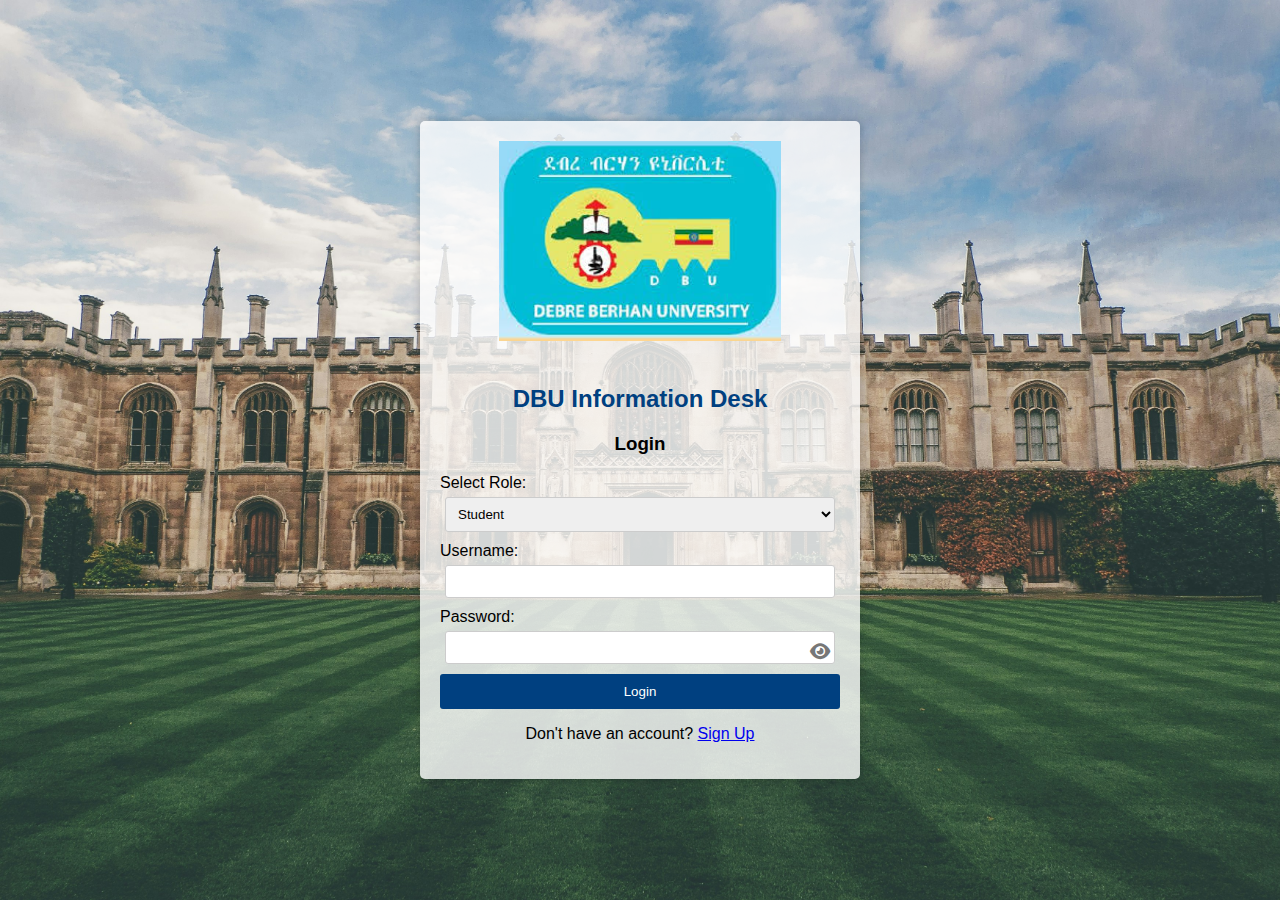
==== index.html @ 15a9deaf "project" ====
<!DOCTYPE html>
<html lang="en">
<head>
    <meta charset="UTF-8">
    <meta name="viewport" content="width=device-width, initial-scale=1.0">
    <title>Login | DBU Info Desk</title>
    <link rel="stylesheet" href="./CSS/style.css">
    <link rel="stylesheet" href="https://cdnjs.cloudflare.com/ajax/libs/font-awesome/6.0.0/css/all.min.css" integrity="sha512-9usAa10IRO0HhonpyAIVpjrylPvoDwiPUiKdWk5t3PyolY1cOd4DSE0Ga+ri4AuTroPR5aQvXU9xC6qOPnzFeg==" crossorigin="anonymous" referrerpolicy="no-referrer" />

    <link rel="icon" href="./img/favicon_io/favicon.ico" type="image/x-icon">
    <link rel="icon" type="image/png" sizes="32x32" href="./img/favicon_io/favicon-32x32.png">
    <link rel="icon" type="image/png" sizes="16x16" href="./img/favicon_io/favicon-16x16.png">
    <link rel="apple-touch-icon" sizes="180x180" href="./img/favicon_io/apple-touch-icon.png">
    <link rel="manifest" href="./img/favicon_io/site.webmanifest">
    <link rel="mask-icon" href="./img/safari-pinned-tab.svg" color="#5bbad5">
    <meta name="msapplication-TileColor" content="#da532c">
    <meta name="theme-color" content="#ffffff">
    <style>
        .password-wrapper {
            position: relative;
        }

        .password-toggle {
            position: absolute;
            top: 50%;
            right: 10px;
            transform: translateY(-50%);
            cursor: pointer;
            font-size: 18px;
            color: #777;
        }
    </style>
</head>
<body>
    <div class="container">
        <img src="./img/download.jfif" alt="Welcome to DBU" class="page-image">
        <h2>DBU Information Desk </h2>

        <div id="login-form">
            <h3>Login</h3>
            <form id="loginForm">
                <label for="role">Select Role:</label>
                <select id="role">
                    <option value="student">Student</option>
                    <option value="visitor">Visitor</option>
                    <option value="staff">Staff</option>
                    <option value="admin">Administrator</option>
                </select>
                <label for="username">Username:</label>
                <input type="text" id="username" required>
                <label for="password">Password:</label>
                <div class="password-wrapper">
                    <input type="password" id="password" required>
                    <span class="password-toggle" onclick="togglePasswordVisibility()">
                        <i id="password-eye" class="fas fa-eye"></i>
                    </span>
                </div>
                <button type="button" onclick="login()">Login</button>
            </form>
            <p>Don't have an account? <a href="#" onclick="showSignupForm()">Sign Up</a></p>
        </div>

        <div id="signup-form" style="display: none;">
            <h3>Sign Up</h3>
            <form id="signupForm">
                <label for="signupRole">Role:</label>
                <select id="signupRole">
                    <option value="student">Student</option>
                    <option value="visitor">Visitor</option>
                </select>
                <label for="signupUsername">Username:</label>
                <input type="text" id="signupUsername" required>
                <label for="signupPassword">Password:</label>
                <div class="password-wrapper">
                    <input type="password" id="signupPassword" required>
                    <span class="password-toggle" onclick="togglePasswordVisibilitySignup()">
                        <i id="password-eye-signup" class="fas fa-eye"></i>
                    </span>
                </div>
                <button type="button" onclick="signup()">Sign Up</button>
            </form>
            <p>Already have an account? <a href="#" onclick="showLoginForm()">Login</a></p>
        </div>

    </div>
    <script src="./JS/script.js"></script>
    <script>
       
    </script>
    
</body>
</html>
---- CSS/style.css ----
body {
    font-family: 'Arial', sans-serif;
    margin: 0;
    /* Background Image */
    background-image: url("../img/vadim-sherbakov-d6ebY-faOO0-unsplash.jpg"); 
    background-size: cover; 
    background-repeat: no-repeat;
    display: flex;
    justify-content: center;
    align-items: center;
    min-height: 100vh; 
}

.container {
    width: 80%;
    max-width: 400px;
    margin: 20px auto;
    padding: 20px;
    background-color: rgba(255, 255, 255, 0.8); 
    box-shadow: 0px 0px 10px rgba(0, 0, 0, 0.2);
    border-radius: 5px;
    text-align: center; 
}

.page-image {
    width: 100%;
    max-height: 200px;
    object-fit: contain; 
    border-radius: 5px;
    margin-bottom: 20px;
}

h2 {
    color: #004080;
    margin-bottom: 20px; 
}

label {
    display: block; 
    margin-bottom: 5px;
    text-align: left; 
}

input,
select {
    width: calc(100% - 10px); 
    padding: 8px;
    margin-bottom: 10px;
    border: 1px solid #ccc;
    border-radius: 3px;
    box-sizing: border-box; 
}

button {
    width: 100%;
    padding: 10px;
    background-color: #004080;
    color: white;
    border: none;
    cursor: pointer;
    border-radius: 3px;
}

button:hover {
    background-color: #0056b3; 
}


@media (max-width: 768px) {
    .container {
        width: 90%;
    }
}
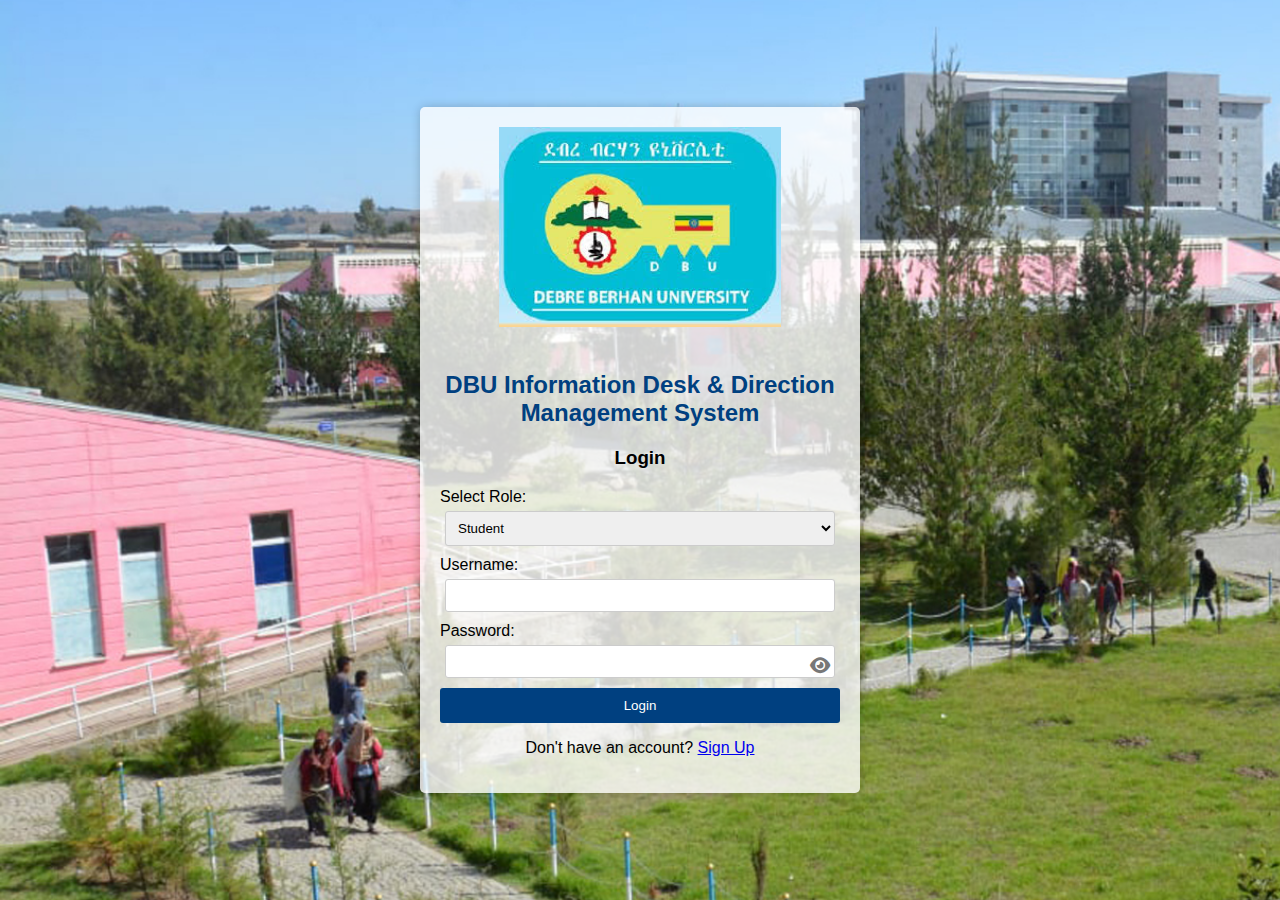
==== commit a89c3707: "project" ====
--- a/index.html
+++ b/index.html
@@ -34,7 +34,7 @@
 <body>
     <div class="container">
         <img src="./img/download.jfif" alt="Welcome to DBU" class="page-image">
-        <h2>DBU Information Desk </h2>
+        <h2>DBU Information Desk & Direction Management System </h2>
 
         <div id="login-form">
             <h3>Login</h3>
--- a/CSS/style.css
+++ b/CSS/style.css
@@ -1,14 +1,13 @@
 body {
     font-family: 'Arial', sans-serif;
     margin: 0;
-    /* Background Image */
-    background-image: url("../img/vadim-sherbakov-d6ebY-faOO0-unsplash.jpg"); 
-    background-size: cover; 
+    background-image: url("../img/dbu5.jpg");
+    background-size: cover;
     background-repeat: no-repeat;
     display: flex;
     justify-content: center;
     align-items: center;
-    min-height: 100vh; 
+    min-height: 100vh;
 }
 
 .container {
@@ -16,39 +15,39 @@
     max-width: 400px;
     margin: 20px auto;
     padding: 20px;
-    background-color: rgba(255, 255, 255, 0.8); 
+    background-color: rgba(255, 255, 255, 0.8);
     box-shadow: 0px 0px 10px rgba(0, 0, 0, 0.2);
     border-radius: 5px;
-    text-align: center; 
+    text-align: center;
 }
 
 .page-image {
     width: 100%;
     max-height: 200px;
-    object-fit: contain; 
+    object-fit: contain;
     border-radius: 5px;
     margin-bottom: 20px;
 }
 
 h2 {
     color: #004080;
-    margin-bottom: 20px; 
+    margin-bottom: 20px;
 }
 
 label {
-    display: block; 
+    display: block;
     margin-bottom: 5px;
-    text-align: left; 
+    text-align: left;
 }
 
 input,
 select {
-    width: calc(100% - 10px); 
+    width: calc(100% - 10px);
     padding: 8px;
     margin-bottom: 10px;
     border: 1px solid #ccc;
     border-radius: 3px;
-    box-sizing: border-box; 
+    box-sizing: border-box;
 }
 
 button {
@@ -62,12 +61,59 @@
 }
 
 button:hover {
-    background-color: #0056b3; 
+    background-color: #0056b3;
+}
+
+/* Media Queries */
+
+/* For smaller screens */
+@media (max-width: 400px) {
+    .container {
+        width: 95%;
+        max-width: none;
+        padding: 15px;
+    }
+
+    .page-image {
+        max-height: 150px;
+    }
+
+    h2 {
+        font-size: 1.5em;
+    }
+
+    label {
+        font-size: 0.9em;
+    }
+
+    input,
+    select,
+    button {
+        font-size: 0.9em;
+        padding: 6px;
+    }
+}
+
+/* For tablets and larger mobile devices */
+@media (min-width: 401px) and (max-width: 768px) {
+    .container {
+        width: 90%;
+        padding: 25px;
+    }
+
+    .page-image {
+        max-height: 180px;
+    }
 }
 
 
-@media (max-width: 768px) {
+/* Landscape orientation adjustments */
+@media (orientation: landscape) and (max-height: 500px) {
     .container {
         width: 90%;
     }
+
+    .page-image {
+        max-height: 120px;
+    }
 }